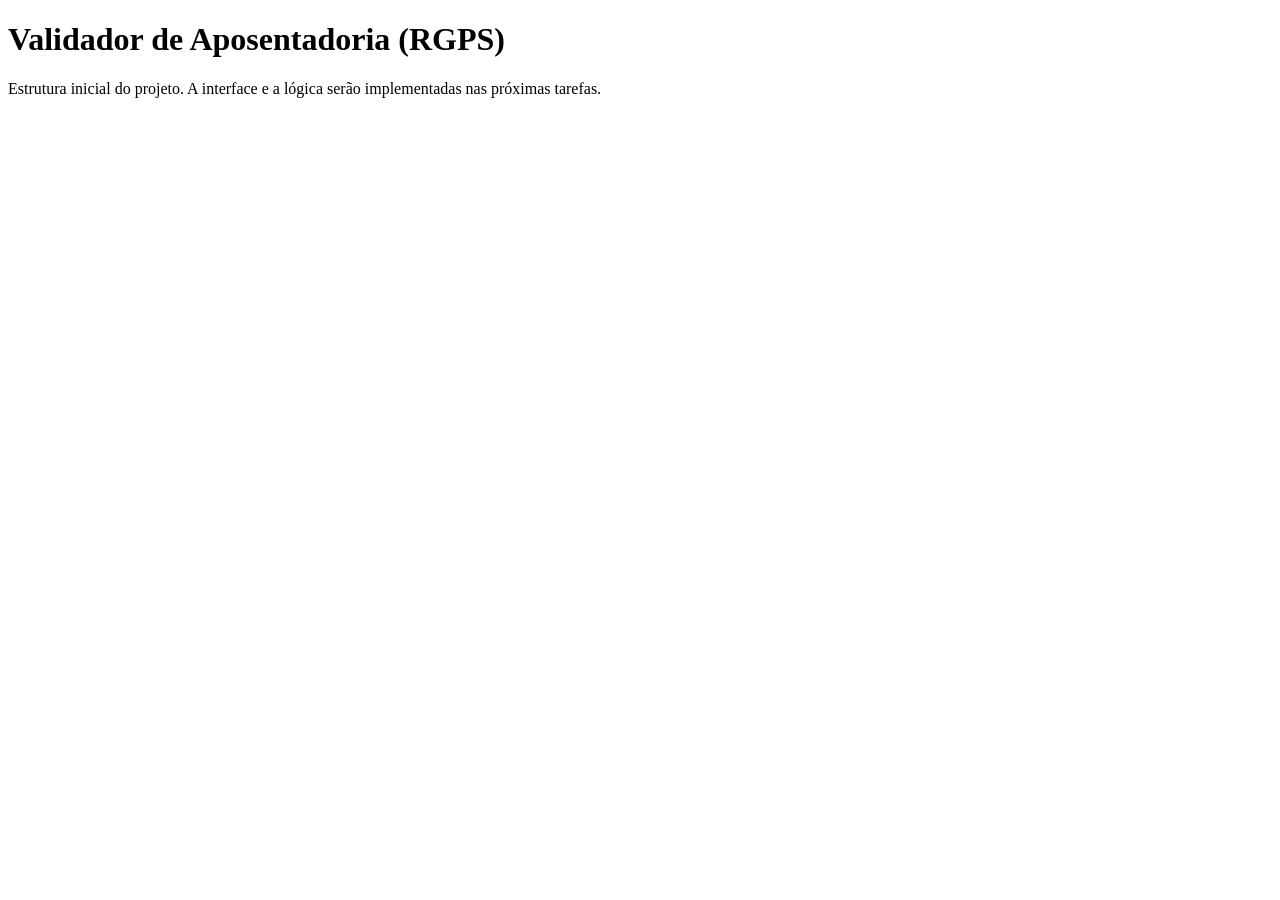
==== index.html @ 5f0d9a80 "Create basic project structure with index.html" ====
<!DOCTYPE html>
<html lang="pt-BR">
<head>
  <meta charset="UTF-8" />
  <meta name="viewport" content="width=device-width, initial-scale=1.0" />
  <title>Validador de Aposentadoria (RGPS)</title>
  <link rel="stylesheet" href="styles/style.css" />
</head>
<body>
  <main class="app-container">
    <h1>Validador de Aposentadoria (RGPS)</h1>
    <p>Estrutura inicial do projeto. A interface e a lógica serão implementadas nas próximas tarefas.</p>
  </main>
  <script src="scripts/app.js"></script>
</body>
</html>
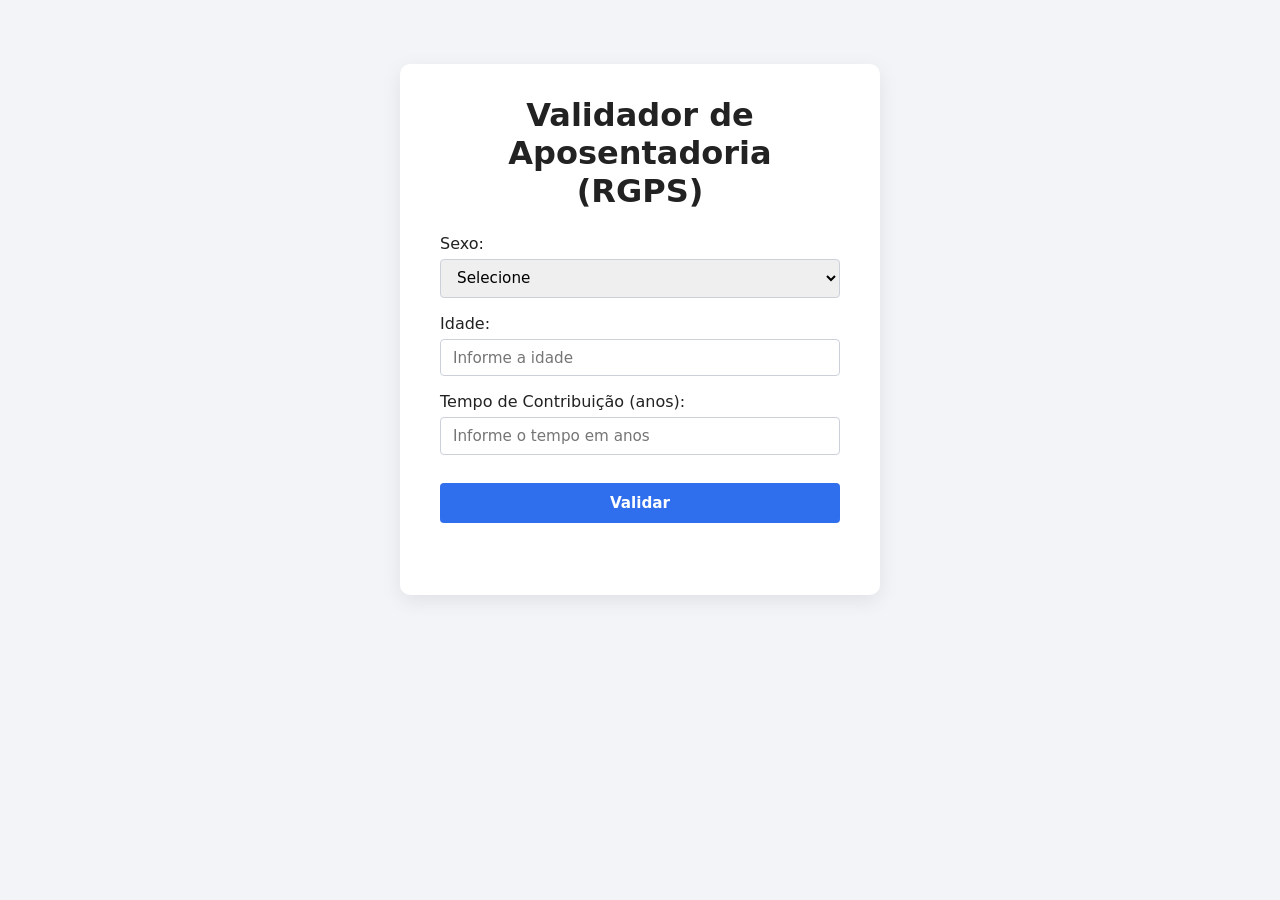
==== commit 15638090: "Implementar formulário do Validador de Aposentadoria (RGPS) conforme wireframe" ====
--- a/index.html
+++ b/index.html
@@ -9,8 +9,51 @@
 <body>
   <main class="app-container">
     <h1>Validador de Aposentadoria (RGPS)</h1>
-    <p>Estrutura inicial do projeto. A interface e a lógica serão implementadas nas próximas tarefas.</p>
+
+    <form id="form-aposentadoria" class="form-card" novalidate>
+      <div class="form-group">
+        <label for="sexo">Sexo:</label>
+        <select id="sexo" name="sexo" required>
+          <option value="" selected disabled>Selecione</option>
+          <option value="Feminino">Feminino</option>
+          <option value="Masculino">Masculino</option>
+        </select>
+      </div>
+
+      <div class="form-group">
+        <label for="idade">Idade:</label>
+        <input
+          type="number"
+          id="idade"
+          name="idade"
+          min="0"
+          max="200"
+          step="1"
+          placeholder="Informe a idade"
+          required
+        />
+      </div>
+
+      <div class="form-group">
+        <label for="tempoContribuicao">Tempo de Contribuição (anos):</label>
+        <input
+          type="number"
+          id="tempoContribuicao"
+          name="tempoContribuicao"
+          min="0"
+          max="100"
+          step="1"
+          placeholder="Informe o tempo em anos"
+          required
+        />
+      </div>
+
+      <button type="button" id="btn-validar" class="btn-primary">Validar</button>
+    </form>
+
+    <section id="mensagens" class="mensagens" aria-live="polite"></section>
   </main>
+
   <script src="scripts/app.js"></script>
 </body>
 </html>
--- a/styles/style.css
+++ b/styles/style.css
@@ -0,0 +1,98 @@
+* {
+  box-sizing: border-box;
+  margin: 0;
+  padding: 0;
+  font-family: system-ui, -apple-system, BlinkMacSystemFont, "Segoe UI", sans-serif;
+}
+
+body {
+  background-color: #f2f4f8;
+  color: #222;
+}
+
+.app-container {
+  max-width: 480px;
+  margin: 4rem auto;
+  padding: 2rem 2.5rem;
+  background: #ffffff;
+  border-radius: 10px;
+  box-shadow: 0 6px 20px rgba(0, 0, 0, 0.08);
+}
+
+.app-container h1 {
+  text-align: center;
+  margin-bottom: 1.5rem;
+}
+
+.form-card {
+  display: flex;
+  flex-direction: column;
+  gap: 1rem;
+}
+
+.form-group {
+  display: flex;
+  flex-direction: column;
+  gap: 0.35rem;
+}
+
+.form-group label {
+  font-weight: 500;
+}
+
+.form-group input,
+.form-group select {
+  padding: 0.55rem 0.75rem;
+  border-radius: 4px;
+  border: 1px solid #ccd1d9;
+  font-size: 0.95rem;
+}
+
+.form-group input:focus,
+.form-group select:focus {
+  outline: none;
+  border-color: #2f6fed;
+  box-shadow: 0 0 0 2px rgba(47, 111, 237, 0.15);
+}
+
+.btn-primary {
+  margin-top: 0.75rem;
+  width: 100%;
+  padding: 0.7rem 1rem;
+  border: none;
+  border-radius: 4px;
+  background-color: #2f6fed;
+  color: #ffffff;
+  font-weight: 600;
+  font-size: 0.95rem;
+  cursor: pointer;
+}
+
+.btn-primary:hover {
+  background-color: #285ecc;
+}
+
+.btn-primary:active {
+  background-color: #234fae;
+}
+
+.mensagens {
+  margin-top: 1rem;
+  min-height: 1.5rem;
+  font-size: 0.95rem;
+}
+
+.mensagem-erro {
+  color: #b00020;
+}
+
+.mensagem-sucesso {
+  color: #0a7b34;
+}
+
+@media (max-width: 520px) {
+  .app-container {
+    margin: 2rem 1rem;
+    padding: 1.5rem 1.25rem;
+  }
+}
